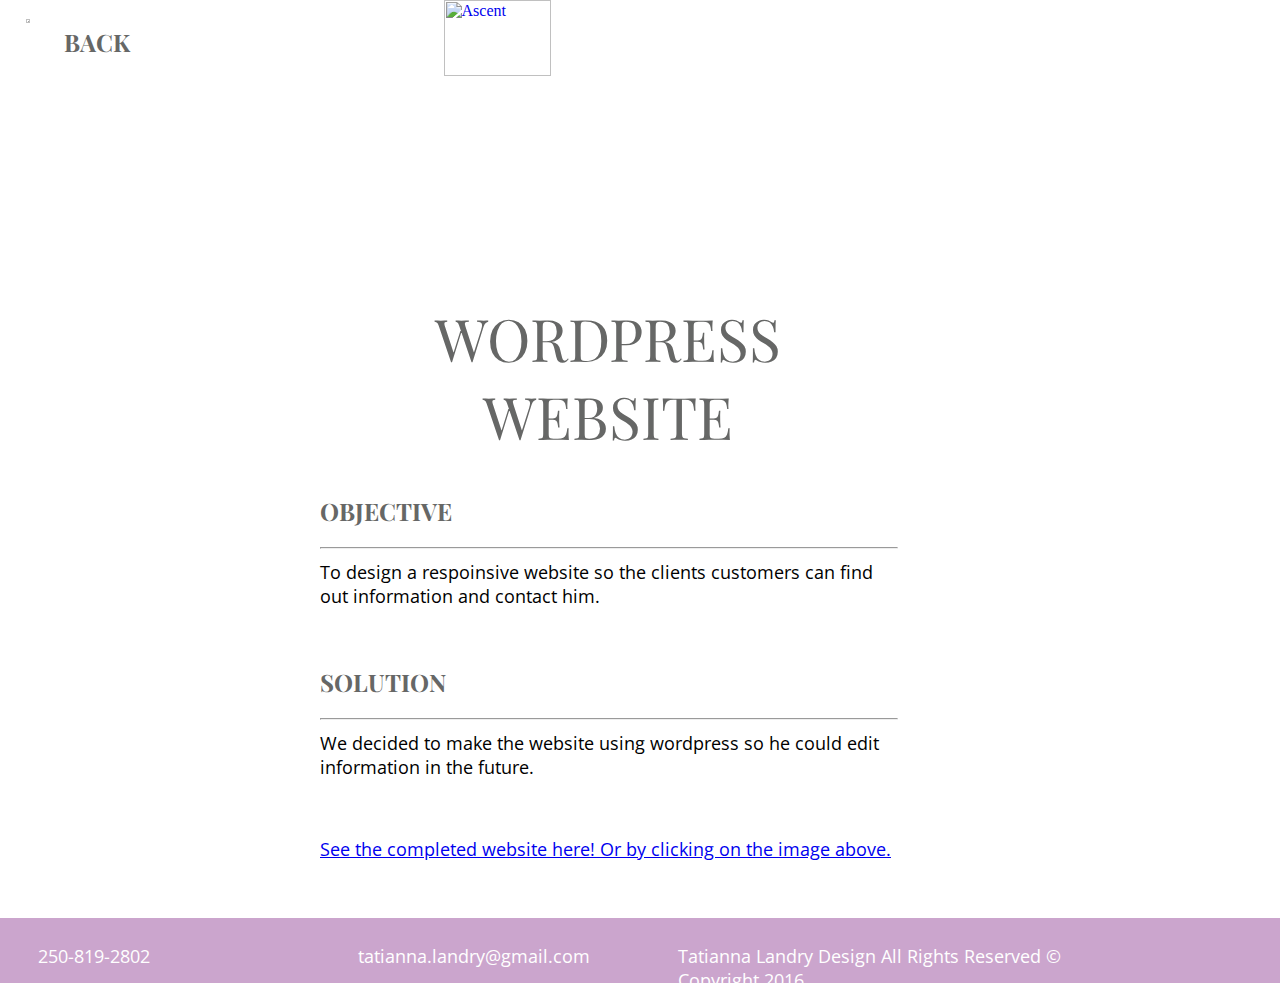
==== ascent.html @ 3fef9aa0 "Add files via upload" ====
<html>
<head>
  <meta http-equiv="Content-Type" content="text/html; charset=windows-1252">
    <link rel="stylesheet" type="text/css" href="tatianna.css">
    <link rel="shortcut icon" href="/images/tlfavicon.png" type="image/x-icon" />
    <meta name="viewport" content="width=device-width, initial-scale=1, maximum-scale=1, user-scalable=0">
    <meta name="google-site-verification" content="7CSQ0mBhFmj1Ym1xUAqKNr3imSzmRgyHequE6-_csf4" />
    <title>Tatianna Landry Design</title>
    <style>
.block-portfolio {
  width: 100%;
  float: none;
}
    .text2 h1 {
      margin-left: 0;
text-align: center;
float: none;
    }

    .text2 h2 {
      text-align: left;
    }
    .icon img {
      width: 2%;
      float: left;
      margin-top: 1.5%;
      margin-right: 1%;
      margin-left: 2%;
      margin-bottom: 3%;
    }

    .icon a {
      text-decoration: none;
    }

    .icon h2 {
      float: left;
      margin-top: 2%;
      margin-right: .5%;
    }

    .ascent-image img{
      width: 29%;
      margin-left: 24%;
      margin-right: 0%;
      margin-bottom: 3%;
    }

    p {
      margin-bottom: 10%;
      text-align: left;
    }
footer p {
  margin-bottom:0;
  height: 0;
}
    #copyright {
      margin-bottom: 3%;
    }

    @media only screen and (max-width: 480px) {

      .ascent-image img {
        width: 97%;
        margin-top: 10%;
        margin-bottom: 10%;
        margin-left: 2%;
        margin-top: 0;
        float: none;
      }

      footer {
        background-color: #CBA5CD;
        color: #FFFFFF;
        float: left;
        width: 100%;
      }

      footer p, #copyright {
        width: 92%;
      float: left;
      text-align: center;
      margin-left: 3%;
      margin-bottom: 8%;
      }

      #copyright {
        padding-bottom: 10%;
      }

      .icon h2{
        margin-top: 5%;
        margin-right: 4.5%;
        width: 20%;
        margin-left: 2%;
      }

      .icon img {
        width: 12%;
        float: left;
        margin-top: 1.5%;
        margin-right: 2%;
        margin-left: 5%;
      }
    }

    @media only screen and (max-width: 320px) {
            .icon h2{
              margin-top: 5%;
              margin-right: 4.5%;
              width: 20%;
              margin-left: 2%;
            }

            .icon img {
              width: 12%;
              float: left;
              margin-top: 1.5%;
              margin-right: 2%;
              margin-left: 5%;
            }

            .dribbble2, .dribbble2:hover, .linkedin2, .linkedin2:hover,
            .instagram2, .instagram2:hover {
              height: 7%;
            }
          }

          @media only screen and (max-width: 768px) {
            .ascent-image img {
              width: 73%;
              margin-left: 14%;
              margin-right: 0%;
              margin-bottom: 3%;
              float: none;
              margin-top: 0;
            }

            .block-portfolio {
              height: 166%;
            }

            .icon h2 {
              margin-top: 5%;
              margin-right: 2%;
            }

            .icon img {
              width: 8%;
              float: left;
              margin-top: 1.5%;
              margin-right: 2%;
            }

            footer p {
              margin-top: 5%;
              margin-bottom: 5%;
            }

            .cell {
              margin-top: 0;
            }

            .text2 {
              margin-bottom: 5%;
            }
          }
    </style>
</head>
<body>
  <div class="icon">
    <a href="index.html#portfolio"><img src="/images/markleft.png"></a>
    <a href="index.html#portfolio"><h2>BACK</h2></a>
  </div>
  <div class="block-portfolio">
    <div class="content">
      <div class="ascent-image">
        <a href="http://ascentsystems.ca/"><img class="ascent"
           src="/images/ascent.png" alt="Ascent"> </a>

        <div class="text2">
          <h1> WORDPRESS WEBSITE <h1>
          <h2>OBJECTIVE</h2>
          <hr>
          <p>To design a respoinsive website so the clients customers can find out information and contact him.</p>
          <h2>SOLUTION</h2>
          <hr>
          <p>We decided to make the website using wordpress so he could edit information in the future.</p>
          <a href="http://ascentsystems.ca/"><p> See the completed website here! Or by clicking on the image above.</p></a>
        </div>
      </div>
</div>
</div>
  </body>
  <footer>
    <div class="footer-content">
      <div class="cell">
        <p>250-819-2802</p>
      </div>
      <div class="email">
        <p>tatianna.landry@gmail.com</p>
      </div>
      <p id="copyright"> Tatianna Landry Design All Rights Reserved &copy; Copyright 2016 </p>
      <a href="https://www.linkedin.com/in/tatianna-landry" style="text-decoration: none;"><div class="linkedin2"></div>
      </a>
      <a href="https://dribbble.com/tatiannalandry" style="text-decoration: none;"><div class="dribbble2"></div>
      </a>
      <a href="https://www.instagram.com/tatiannalandrydesign/?hl=en"><div class="instagram2"></div>
      </a>
    </div>
    </footer>
</html>
---- tatianna.css ----
@import url(https://fonts.googleapis.com/css?family=Open+Sans:300,700);
@import 'https://fonts.googleapis.com/css?family=Playfair+Display';

/* TATIANNA LANDRY CSS FILE */

/* BODY CONTENT */
  body {
    margin: 0;
    background-attachment: fixed;
    display: block;
  }

  .front-imagecropped {
    display: none;
  }

.seperater {
border: 1px dashed #CBA5CD;
margin-top: 15%;
margin-bottom: 7%;
}

  h1 {
    color: #666766;
    font-size: 44pt;
    font-weight: 300;
    font-family: 'Playfair Display', serif;
    float: left;
    margin-left: 44.5%
  }

  h2, h3 {
      color: #666766;
      font-family: 'Playfair Display', serif;
  }

  p {
    text-align: center;
    font-size: large;
    margin-top: 2%;
    font-family: 'Open Sans', sans-serif;
  }

  .content {
    width: 100%;
  }

    /* TOP NAVIGATION BAR */

    .navigation {
        padding-top: 1.5%;
        padding-bottom: 1.5%;
        padding-left: 0;
        padding-right: 0;
        width: 100%;
        background-color: #CBA5CD;
        height: 4.5%;
    }

    .navigation img {
      float: left;
      margin-right: 7%;
      padding-left: 5%;
      width: 3%;
    }

    .textnavigation {
      padding-top: 0.5%;
    }

    .textnavigation a {
      text-decoration: none;
      color: #FFFFFF;
      font-family: 'Playfair Display', serif;
      transition: .5s;
      font-size: 150%;
    }

    .textnavigation a:hover {
        color: #666766;
    }

    .textnavigation li {
      list-style-type: none;
      text-align: centre;

    }

    .textnavigation ul {
      margin: 0;
      width: 15%;
      padding: 0;
      float: left;
    }

      /* SOCIAL MEDIA ICONS */
      .dribbble {
        background: url("/images/dribbblelogo.png");
        background-repeat: no-repeat;
        width: 3%;
        height: 106%;
        transition: .5s;
        float: right;
        margin-right: 10%
      }

      .dribbble:hover {
        background: url("/images/dribbblelogogrey.png");
        background-repeat: no-repeat;
        width: 3%;
        height: 106%;
        transition: .5s;
        float: right;
        margin-right: 10%
      }

      .linkedin {
        background: url("/images/linkedinlogo.png");
        background-repeat: no-repeat;
        background-repeat: no-repeat;
        width: 3%;
        height: 106%;
        transition: .5s;
        float: right;
      }

      .linkedin:hover {
        background: url("/images/linkedinlogogrey.png");
        background-repeat: no-repeat;
        width: 3%;
        height: 106%;
        transition: .5s;
        float: right;
      }

      .instagram {
        background: url("/images/instagramlogo.png");
        background-repeat: no-repeat;
        width: 3%;
        height: 106%;
        transition: .5s;
        float: right;
      }

      .instagram:hover {
        background: url("/images/instagramlogogrey.png");
        background-repeat: no-repeat;
        width: 3%;
        height: 106%;
        transition: .5s;
        float: right;
      }

    /* MAIN IMAGE */


    .imagemain {
      background: url(/images/paris.png);
      width: 100%;
      height: 100%;
      background-repeat: no-repeat;
      background-size: cover;

    }

    .imagemain h1{
      color: #666766;
      font-weight: lighter;
      font-size: 33.8pt;
      font-family: 'Playfair Display', serif;
      transition: .5s;
      margin-top: 31.5%;
      margin-left: 55%;
    }

    .imagemain h2 {
      color: #666766;
      font-weight: lighter;
      font-size: 27.5pt;
      font-family: 'Playfair Display', serif;
      transition: .5s;
      margin-top: -2%;
      float: left;
      margin-left: 55%;
    }

  /* ABOUT SECTION */

  .blockabout {
    display: block;
    float: left;
    padding-top: 3%;
    padding-bottom: 3%;
    height: 86%;
    width: 100%;
  }

  .blockabout .icon img{
    float: left;
    width: 4%;
    margin-top: 2%;
    margin-left: 2%;
  }

    /* PARAGRAPH INFO */
    .pintro {
      width: 25%;
      float: right;
      position: absolute;
      left: 58%;
      top: 131%;
      margin-top: 3%;
    }

    .pintro p {
      text-align: left;
      font-size: 14pt;
    }

    .pintro a {
      text-decoration: none;
    }

.pintro a h3{
  color: black;
  transition: .5s;
}
    .pintro a h3:hover {
      color: #CBA5CD;
    }

    #smallermark {
      width: 9%;
      float: right;
      margin-right: 35%;
      margin-top: -13%;
    }

  .imagebottom img {
    width: 35%;
    float: left;
    position: absolute;
    top: 132%;
    left: 9.5%;
    margin-top: 3%;
  }

  /* PORTFOLIO SECTION */
  .text {
    display: none;
  }

  #secondmark {
    float: left;
    width: 4%;
    margin-top: 2%;
    margin-left: 2%;
  }

  .block-portfolio img {
    float: left;

  }

  .block-portfolio img {
    background-color: white;
  }

  .block-portfolio h1 {
        margin-left: 40%;
  }

  .sandypoint, .ascent-image img, .january, .headshot img, .jolene img {
    width: 23%;
    transition: 1s;
  }

  .portfolio-content {
    margin-left: 3%;
    margin-top: 5%;
    float: left;
  }

  .Sandypoint-image img:hover {
  background: url(/images/sandy.png);
  opacity: .4;
  }

  .ascent-image img:hover {
  background: url(/images/ascent.png);
  opacity: .4;
  }

  .optivent-image img:hover {
  background: url(/images/optivent.png);
  opacity: .4;
  }

  .calendar-image img:hover {
  background: url(/images/calendar.png);
  opacity: .4;
  }

  .headshot img:hover {
  background: url(/images/meaghan.png);
  opacity: .4;
  }

  .jolene img:hover {
  background: url(/images/jolene.png);
  opacity: .4;
  }

  .halloween:hover {
  background: url(/images/halloween.png);
  opacity: .4;
  }

  .block-portfolio {
    float: left;
  }

  .optivent-image img, .calendar-image .calendar {
    width: 51.8%;
    transition: 1s;
  }

  .halloween {
    width: 21.2%;
    margin-bottom: 8%;
    transition: 1s;
  }

  .europeposter img {
    width: 21.8%;
  }

  .trusuimage {
    width: 54.8%;
    transition: 1s;
  }

  .europeposter img:hover {
  background: url(/images/europe.png);
  opacity: .4;
  }
  .trusu img:hover {
  background: url(/images/trusu.png);
  opacity: .4;
  }

  .text-information {
    visibility: hidden;
    position: absolute;
    float: left;
    width: 16.3%;
    background-color: white;
    padding-left: 3%;
    padding-right: 3%;
    height: 57%;
    padding-top: 3.7%;
    transition: .5s;
    z-index: 5;
  }

  .text-information:hover {
    visibility: visible;
  }

  .text-information a{
    text-decoration: none;
  }

  .text-information h2, .text-information h3 {
    text-align: center;
  }

  .link img {
    width: 2%;
    margin-left: 0;
    margin-right: 0;
    padding-left: 1%;
  }

  .logo {
    position: absolute;
    left: 10%;
    top: 150%;
    width: 4%;
    float: left;
  }

  hr {
    width: 100%;
  }

  /* FOOTER SECTION */

  footer {
    background-color: #CBA5CD;
    color: #FFFFFF;
    float: left;
    width: 100%;
  }

  footer p {
    width: 22%;
  float: left;
  text-align: left;
  margin-left: 3%;
  height: 4%;
  }

  #copyright {
    width: 31%;
  }

  .text2{
    width: 45%;
      margin-left: 25%;
  }

    /* SOCIAL MEDIA ICONS */

    .dribbble2 {
      background: url("/images/dribbblelogo.png");
      background-repeat: no-repeat;
      width: 3%;
      height: 5%;
      transition: .5s;
      float: right;
      margin-top: 1.5%;
    }

    .dribbble2:hover {
      background: url("/images/dribbblelogogrey.png");
      background-repeat: no-repeat;
      width: 3%;
      height: 5%;
      transition: .5s;
      float: right;
      margin-top: 1.5%;
    }

    .linkedin2 {
      background: url("/images/linkedinlogo.png");
      background-repeat: no-repeat;
      width: 3%;
      height: 5%;
      transition: .5s;
      float: right;
      margin-top: 1.5%;
      margin-right: 2%;
    }

    .linkedin2:hover {
      background: url("/images/linkedinlogogrey.png");
      background-repeat: no-repeat;
      width: 3%;
      height: 5%;
      transition: .5s;
      float: right;
      margin-top: 1.5%;
      margin-right: 2%;
    }

    .instagram2 {
      background: url("/images/instagramlogo.png");
      background-repeat: no-repeat;
      width: 3%;
      height: 5%;
      transition: .5s;
      float: right;
      margin-top: 1.5%;
    }

    .instagram2:hover {
      background: url("/images/instagramlogogrey.png");
      background-repeat: no-repeat;
      width: 3%;
      height: 5%;
      transition: .5s;
      float: right;
      margin-top: 1.5%;

    }

    .logoimage {
      display: none;
    }

    @media only screen and (max-width: 768px) {
      body {
        background-color: #CBA5CD;
      }

      h1 {
        font-size: 262%;
      }

      p, .text2 {
        text-align: left;
        width: 97%;
      }

      .optivent-image img, .calendar-image .calendar {
        margin-top: 10%;
      }

      .content {
        width: 92%;
        margin-left: 4%;
        margin-right: 2%;
        background-color: white;
      }

        /* TOP NAVIGATION BAR */

        .navigation {
            height: 9%;
        }

        .textnavigation a {
          font-size: 226%;
        }

        .textnavigation a:hover {
            color: #666766;
        }

        .textnavigation ul {
          width: 26%;
          margin-top: 4%;
        }

          /* SOCIAL MEDIA ICONS */
          .dribbble {
            width: 6%;
            margin-top: 5%;
            margin-right: 0;
          }

          .dribbble:hover {
            width: 5%;
            margin-top: 5%;
            margin-right: 0;
          }

          .linkedin {
            width: 10%;
            margin-top: 5%;
            margin-right: 2%;
          }

          .linkedin:hover {
            width: 10%;
            margin-top: 5%;
            margin-right: 2%;
          }

          .instagram {
            width: 13%;
            margin-top: 5%;
          }

          .instagram:hover {
            width: 13%;
            margin-top: 5%;
          }

        /* MAIN IMAGE */

        .front-image, .logo, #home, .navigation img {
          display: none;
        }

        .front-imagecropped {
          opacity 0.2;
          display: block;
          width: 92%;
          opacity: 0.09;
          position: absolute;
          top: 11%;
          height: 89%;
        }

        .logoimage {
          display: block;
          width: 35%;
          margin-left: 31%;
          padding-bottom: 10%;
          margin-top: 37%;
        }

        .imagemain h1{
          font-size: 300%;
          margin-bottom: 2%;
          margin-top: 2%;
          margin-left: 7%;
        }


        .imagemain h2 {
          font-size: 243%;
          transition: .5s;
          margin-left: 7%;
          margin-bottom: 4%;
        }

        .imagemain {
          background: none;
          height: 47%;
        }


      /* ABOUT SECTION */

      .blockabout {
        padding-top: 27%;
        height: 126%;
        background-color: white;
      }

      .blockabout h1 {
          font-size: 501%;
          margin-left: 27%;
      }

      .blockabout .icon img{
        margin-top: 7%;
        margin-left: 5%;
        width: 12%;
      }

        /* PARAGRAPH INFO */
        .pintro {
          width: 86%;
          left: 8%;
          top: 178%;
        }

        .pintro p {
          font-size: 154%;
        }

        .pintro a:hover {
          color: #CBA5CD;
        }

      .imagebottom img {
        width: 83%;
        top: 126%;
        left: 8.5%;
      }

      /* PORTFOLIO SECTION */

      #portfolio {
        text-align: left;
        margin-left: 10%;
        float: left;
        font-size: 501%;
      }

      #secondmark {
        width: 14%;
        float: right;
        margin-right: 8%;
        margin-top: 5%;
      }

      .text, .text-information {
        display: block;
        visibility: visible;
      }

      .text-information {
        margin: 0;
        padding-left: 0;
        left: 0;
        width: 100%;
      }

      .block-portfolio {
        background-color: white;
        padding-bottom: 0;
      }

      .block-portfolio h1 {
        margin-left: 1%;
        text-align: center;
        font-size: 400%;
      }

      h2, h3 {
        font-size: 200%;
      }

      .block-portfolio p, footer p {
        font-size: 170%;
      }

      .sandypoint, .ascent-image img, .january, .headshot img, .jolene img, .trusuimage, .halloween, .europeposter img {
        width: 97%;
        margin-top: 10%;
        margin-bottom: 10%;
      }

      .portfolio-content {
        width: 92%;
        margin-left: 5%;
        margin-top: 5%;
      }

      .optivent-image img, .calendar-image .calendar {
        width: 96.8%;
      }

      /* FOOTER SECTION */

      footer p, #copyright {
        width: 92%;
        text-align: center;
        margin-bottom: 3%;
      }

      #copyright {
        padding-bottom: 10%;
      }

        /* SOCIAL MEDIA ICONS */

        .dribbble2 {
          width: 15%;
          height: 6%;
          float: left;

        }

        .dribbble2:hover {
          width: 15%;
          height: 6%;
          float: left;


        }

        .linkedin2 {
          width: 15%;
          transition: .5s;
          float: left;
          margin-left: 28%;
          margin-bottom: 5%;
          margin-right: 0;
        }

        .linkedin2:hover {
          width: 15%;
          transition: .5s;
          float: left;
          margin-left: 28%;
          margin-bottom: 5%;
          margin-right: 0;
        }

        .instagram2 {
          width: 15%;
          height: 6%;
          float: left;
        }

        .instagram2:hover {
          width: 15%;
          height: 6%;
          float: left;
        }

        hr {
          width:97%;
          margin-left: 0;
        }

        .cell {
          margin-top: 5%;
        }

        .text2 {
          width: 96%;
          margin-left: 4%;
          margin-bottom: 5%;
        }
    }



    @media only screen and (max-width: 480px) {
      body {
        background-color: #CBA5CD;
      }

      h1 {
        font-size: 262%;
      }

      p, .text2 {
        text-align: left;
        width: 97%;
      }

      .content {
        width: 92%;
        margin-left: 4%;
        margin-right: 2%;
        background-color: white;
      }

        /* TOP NAVIGATION BAR */

        .navigation {
            height: 9%;
        }

        .textnavigation a {
          font-size: 127%;
        }

        .textnavigation a:hover {
            color: #666766;
        }

        .textnavigation ul {
          width: 26%;
          margin-top: 4%;
        }

          /* SOCIAL MEDIA ICONS */
          .dribbble {
            width: 11%;
            margin-top: 2%;
            margin-right: 0;
          }

          .dribbble:hover {
            width: 11%;
            margin-top: 2%;
            margin-right: 0;
          }

          .linkedin {
            width: 10%;
            margin-top: 2%;
            margin-right: 2%;
          }

          .linkedin:hover {
            width: 10%;
            margin-top: 2%;
            margin-right: 2%;
          }

          .instagram {
            width: 13%;
            margin-top: 2%;
          }

          .instagram:hover {
            width: 13%;
            margin-top: 2%;
          }

        /* MAIN IMAGE */

        .front-image, .logo, #home, .navigation img {
          display: none;
        }

        .front-imagecropped {
          opacity 0.2;
          display: block;
          width: 92%;
          opacity: 0.09;
          position: absolute;
          top: 11%;
          height: 89%;
        }

        .logoimage {
          display: block;
          width: 35%;
          margin-left: 31%;
          padding-bottom: 10%;
          margin-top: 37%;
        }

        .imagemain h1{
          font-size: 163%;
          margin-bottom: 2%;
          margin-top: 2%;
          margin-left: 7%;
        }


        .imagemain h2 {
          font-size: 133%;
          transition: .5s;
          margin-left: 7%;
        }

        .imagemain {
          background: none;
          height: 47%;
        }


      /* ABOUT SECTION */

      .blockabout {
        padding-top: 45%;
        height: 155%;
        background-color: white;
      }

      .blockabout h1 {
          font-size: 262%;
          margin-left: 27%;
      }

      .blockabout .icon img{
        margin-top: 7%;
        margin-left: 5%;
        width: 12%;
      }

        /* PARAGRAPH INFO */
        .pintro {
          width: 81%;
          left: 9%;
          top: 161%;
        }

        .pintro p {
          font-size: 120%;
        }

        .pintro a:hover {
          color: #CBA5CD;
        }

      .imagebottom img {
        width: 83%;
        top: 126%;
        left: 8.5%;
      }

      /* PORTFOLIO SECTION */

      #portfolio {
        text-align: left;
        margin-left: 4%;
        float: left;
        font-size: 300%;
      }

      #secondmark {
        width: 14%;
        float: right;
        margin-right: 8%;
        margin-top: 7%;
      }

      .text, .text-information {
        display: block;
        visibility: visible;
      }

      .text-information {
        margin: 0;
        padding-left: 0;
        left: 0;
        width: 100%;
      }

      .block-portfolio {
        background-color: white;
        width:100%;
        padding-bottom: 0%;
      }

      .block-portfolio h1 {
        margin-left: 1%;
        text-align: center;
        font-size: 250%;
      }

      h2, h3 {
        font-size: 150%;
      }

      .block-portfolio p {
        font-size: 100%;
      }

      .sandypoint, .ascent-image img, .january, .headshot img, .jolene img, .trusuimage, .halloween, .europeposter img {
        width: 97%;
        margin-top: 10%;
        margin-bottom: 10%;
      }

      .portfolio-content {
        width: 92%;
        margin-left: 5%;
        margin-top: 5%;
      }

      .optivent-image img, .calendar-image .calendar {
        width: 96.8%;
      }

      /* FOOTER SECTION */

      footer p, #copyright {
        width: 92%;
        text-align: center;
        margin-bottom: 3%;
      }

      #copyright {
        padding-bottom: 10%;
      }

        /* SOCIAL MEDIA ICONS */

        .dribbble2 {
          width: 15%;
          height: 6%;
          float: left;

        }

        .dribbble2:hover {
          width: 15%;
          height: 6%;
          float: left;


        }

        .linkedin2 {
          width: 15%;
          transition: .5s;
          float: left;
          margin-left: 28%;
          margin-bottom: 5%;
          margin-right: 0;
        }

        .linkedin2:hover {
          width: 15%;
          transition: .5s;
          float: left;
          margin-left: 28%;
          margin-bottom: 5%;
          margin-right: 0;
        }

        .instagram2 {
          width: 15%;
          height: 6%;
          float: left;
        }

        .instagram2:hover {
          width: 15%;
          height: 6%;
          float: left;
        }

        hr {
          width:97%;
          margin-left: 0;
        }

        .cell {
          margin-top: 5%;
        }

        .text2 {
          width: 96%;
          margin-left: 4%;
          margin-bottom: 5%;
        }
	}
  @media only screen and (max-width: 360px){
    .imagemain h1{
      font-size: 140%;
    }

    .imagemain h2 {
      font-size: 114%;
    }


    .blockabout {
      padding-top: 53%;
      height: 175%;
    }

    #portfolio {
      font-size: 250%;
    }
  }


  @media only screen and (max-width: 412px) {
    .imagemain {
      padding-bottom: 47%;
    }

    .blockabout {
      padding-top: 8%;
      height: 155%;
      padding-bottom: -1px;
    }
    
    .pintro {
      top: 167%;
    }

    #smallermark {
      margin-right: 3%;
      margin-top: -18%;
    }

    #portfolio {
      margin-left: 7%;
    }

    #secondmark {
      margin-right: 6%;
    }

    footer p {
      font-size: 15pt;
    }
    
    .block-portfolio p {
    font-size: 15pt;
    }
  }

@media only screen and (max-width: 375px) {
.imagemain h1 {
font-size: 150%;
}

.imagemain h2 {
font-size: 122%;
}

.linkedin, .linkedin:hover {
width:12%;
}

.blockabout {
height: 162%;
}

#portfolio {
  font-size: 255%;
}
}

@media only screen and (max-width: 320px) {
    /* TOP NAVIGATION BAR */

    .textnavigation a {
      font-size: 99%;
    }

    .text2 {
      width: 96%;
      margin-left: 4%;
      margin-bottom: 5%;
    }

    .textnavigation ul {
      width: 22%;
    }


      /* SOCIAL MEDIA ICONS */
      .dribbble, .dribbble:hover {
        width: 14%;
        margin-left: -2%;
        margin-right: 0;
      }

      .linkedin, .linkedin:hover {
        width: 13%;
        margin-left: -2%;
        margin-right: 4%;
      }

      .instagram, .instagram:hover {
        width: 13%;
        margin-right: 6%;
      }

    /* MAIN IMAGE */

    .imagemain h1{
      font-size: 125%;
    }

    .imagemain h2 {
      font-size: 102%;
    }

  /* ABOUT SECTION */

  .blockabout {
    padding-top: 53%;
    height: 160%;
  }

  .blockabout h1 {
      font-size: 262%;
      margin-left: 25%;
  }

  .blockabout .icon img{
    margin-top: 11%;
    margin-left: 5%;
    width: 12%;
  }

    /* PARAGRAPH INFO */
    .pintro {
      left: 9%;
    }

    .pintro p {
      font-size: 100%;
    }

  /* PORTFOLIO SECTION */

  #portfolio {
    margin-left: 3%;
    font-size: 250%;
  }

  #secondmark {
    margin-right: 2%;
    margin-top: 9%;
  }


  /* FOOTER SECTION */

    .dribbble2, .dribbble2:hover, .linkedin2, .linkedin2:hover,
    .instagram2, .instagram2:hover {
      height: 7%;
    }
}

/*@media only screen and (max-width: 767px) {
.imagemain {
height: 68%;
}

.front-imagecropped {
height: 100%;
top: 16%;
}

.navigation {
height: 13%;
}

.blockabout {
padding-top: 6%;
}

.blockabout h1 {
    font-size: 275%;
    margin-left: 38%;
}

.blockabout .icon img {
    margin-top: 4%;
    margin-left: 3%;
    width: 7%;
}

.imagebottom img {
top: 139%;
}

.pintro {
top: 202%;
font-size: 9pt;
}

.pintro {
font-size: 9pt;
}

#smallermark {
    width: 5%;
    margin-right: 50%;
    margin-top: -9%;
}

#portfolio {
    font-size: 275%;
margin-left: 31%;
}

#secondmark {
    width: 7%;
    margin-right: 24%;
    margin-top: 4%;
}

.portfolio-content {
margin-top: 0;

}

.block-portfolio h1 {
font-size: normal;
}

}*/
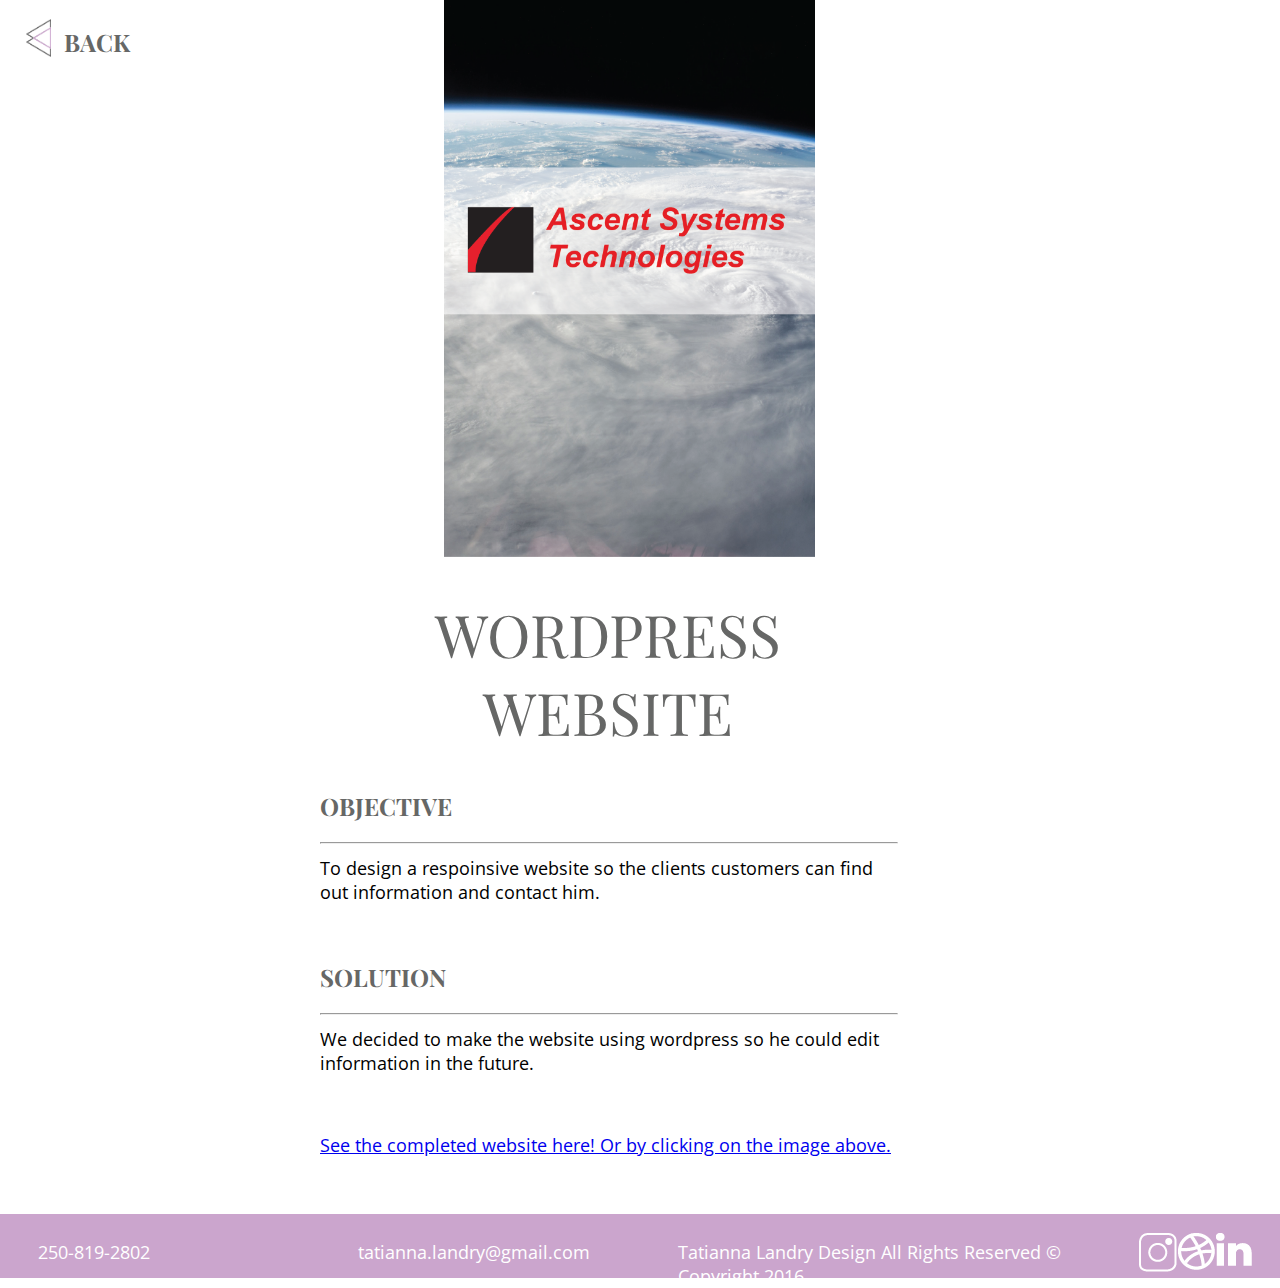
==== commit 7bdfd140: "Update ascent.html" ====
--- a/ascent.html
+++ b/ascent.html
@@ -2,7 +2,7 @@
 <head>
   <meta http-equiv="Content-Type" content="text/html; charset=windows-1252">
     <link rel="stylesheet" type="text/css" href="tatianna.css">
-    <link rel="shortcut icon" href="/images/tlfavicon.png" type="image/x-icon" />
+    <link rel="shortcut icon" href="tlfavicon.png" type="image/x-icon" />
     <meta name="viewport" content="width=device-width, initial-scale=1, maximum-scale=1, user-scalable=0">
     <meta name="google-site-verification" content="7CSQ0mBhFmj1Ym1xUAqKNr3imSzmRgyHequE6-_csf4" />
     <title>Tatianna Landry Design</title>
@@ -169,14 +169,14 @@
 </head>
 <body>
   <div class="icon">
-    <a href="index.html#portfolio"><img src="/images/markleft.png"></a>
+    <a href="index.html#portfolio"><img src="markleft.png"></a>
     <a href="index.html#portfolio"><h2>BACK</h2></a>
   </div>
   <div class="block-portfolio">
     <div class="content">
       <div class="ascent-image">
         <a href="http://ascentsystems.ca/"><img class="ascent"
-           src="/images/ascent.png" alt="Ascent"> </a>
+           src="ascent.png" alt="Ascent"> </a>
 
         <div class="text2">
           <h1> WORDPRESS WEBSITE <h1>
--- a/tatianna.css
+++ b/tatianna.css
@@ -95,7 +95,7 @@
 
       /* SOCIAL MEDIA ICONS */
       .dribbble {
-        background: url("/images/dribbblelogo.png");
+        background: url("dribbblelogo.png");
         background-repeat: no-repeat;
         width: 3%;
         height: 106%;
@@ -105,7 +105,7 @@
       }
 
       .dribbble:hover {
-        background: url("/images/dribbblelogogrey.png");
+        background: url("dribbblelogogrey.png");
         background-repeat: no-repeat;
         width: 3%;
         height: 106%;
@@ -115,7 +115,7 @@
       }
 
       .linkedin {
-        background: url("/images/linkedinlogo.png");
+        background: url("linkedinlogo.png");
         background-repeat: no-repeat;
         background-repeat: no-repeat;
         width: 3%;
@@ -125,7 +125,7 @@
       }
 
       .linkedin:hover {
-        background: url("/images/linkedinlogogrey.png");
+        background: url("linkedinlogogrey.png");
         background-repeat: no-repeat;
         width: 3%;
         height: 106%;
@@ -134,7 +134,7 @@
       }
 
       .instagram {
-        background: url("/images/instagramlogo.png");
+        background: url("instagramlogo.png");
         background-repeat: no-repeat;
         width: 3%;
         height: 106%;
@@ -143,7 +143,7 @@
       }
 
       .instagram:hover {
-        background: url("/images/instagramlogogrey.png");
+        background: url("instagramlogogrey.png");
         background-repeat: no-repeat;
         width: 3%;
         height: 106%;
@@ -155,7 +155,7 @@
 
 
     .imagemain {
-      background: url(/images/paris.png);
+      background: url(paris.png);
       width: 100%;
       height: 100%;
       background-repeat: no-repeat;
@@ -423,7 +423,7 @@
     /* SOCIAL MEDIA ICONS */
 
     .dribbble2 {
-      background: url("/images/dribbblelogo.png");
+      background: url("dribbblelogo.png");
       background-repeat: no-repeat;
       width: 3%;
       height: 5%;
@@ -433,7 +433,7 @@
     }
 
     .dribbble2:hover {
-      background: url("/images/dribbblelogogrey.png");
+      background: url("dribbblelogogrey.png");
       background-repeat: no-repeat;
       width: 3%;
       height: 5%;
@@ -443,7 +443,7 @@
     }
 
     .linkedin2 {
-      background: url("/images/linkedinlogo.png");
+      background: url("linkedinlogo.png");
       background-repeat: no-repeat;
       width: 3%;
       height: 5%;
@@ -454,7 +454,7 @@
     }
 
     .linkedin2:hover {
-      background: url("/images/linkedinlogogrey.png");
+      background: url("linkedinlogogrey.png");
       background-repeat: no-repeat;
       width: 3%;
       height: 5%;
@@ -465,7 +465,7 @@
     }
 
     .instagram2 {
-      background: url("/images/instagramlogo.png");
+      background: url("instagramlogo.png");
       background-repeat: no-repeat;
       width: 3%;
       height: 5%;
@@ -475,7 +475,7 @@
     }
 
     .instagram2:hover {
-      background: url("/images/instagramlogogrey.png");
+      background: url("instagramlogogrey.png");
       background-repeat: no-repeat;
       width: 3%;
       height: 5%;
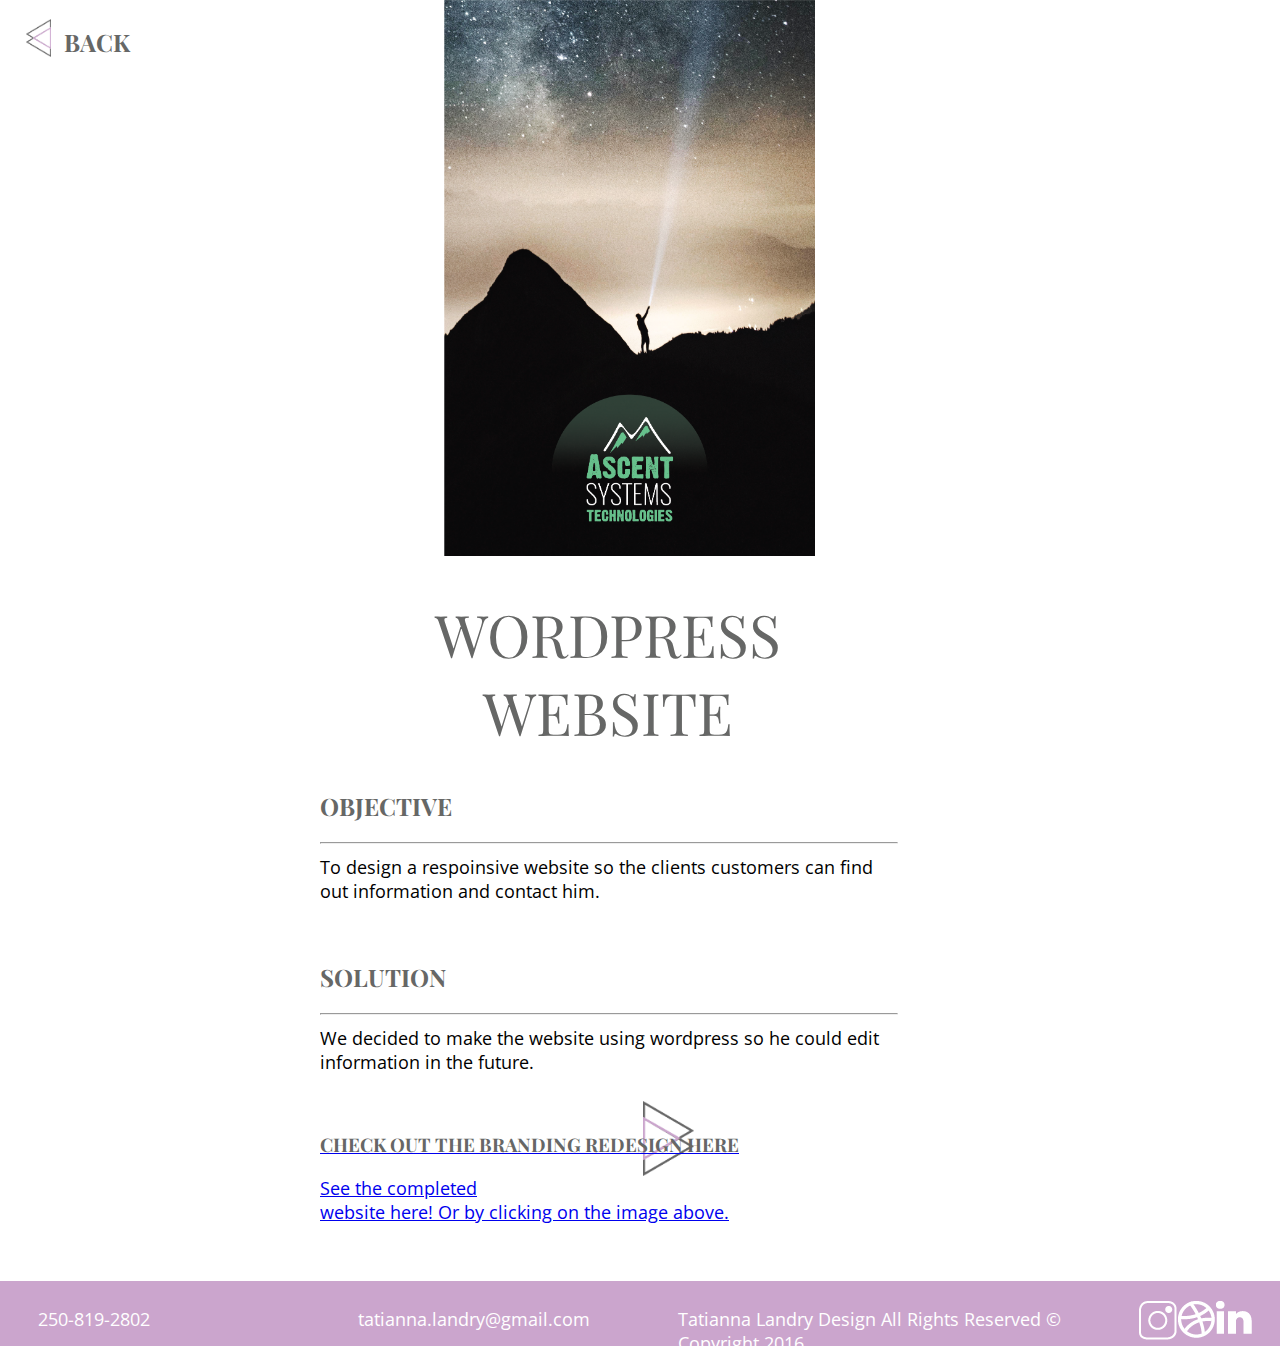
==== commit 575d14d2: "Update ascent.html" ====
--- a/ascent.html
+++ b/ascent.html
@@ -186,6 +186,7 @@
           <h2>SOLUTION</h2>
           <hr>
           <p>We decided to make the website using wordpress so he could edit information in the future.</p>
+            <a href="Ascent-Branding-copy.pdf"><h3>CHECK OUT THE BRANDING REDESIGN HERE</h3><img id="smallermark" src="mark.png"></a>
           <a href="http://ascentsystems.ca/"><p> See the completed website here! Or by clicking on the image above.</p></a>
         </div>
       </div>
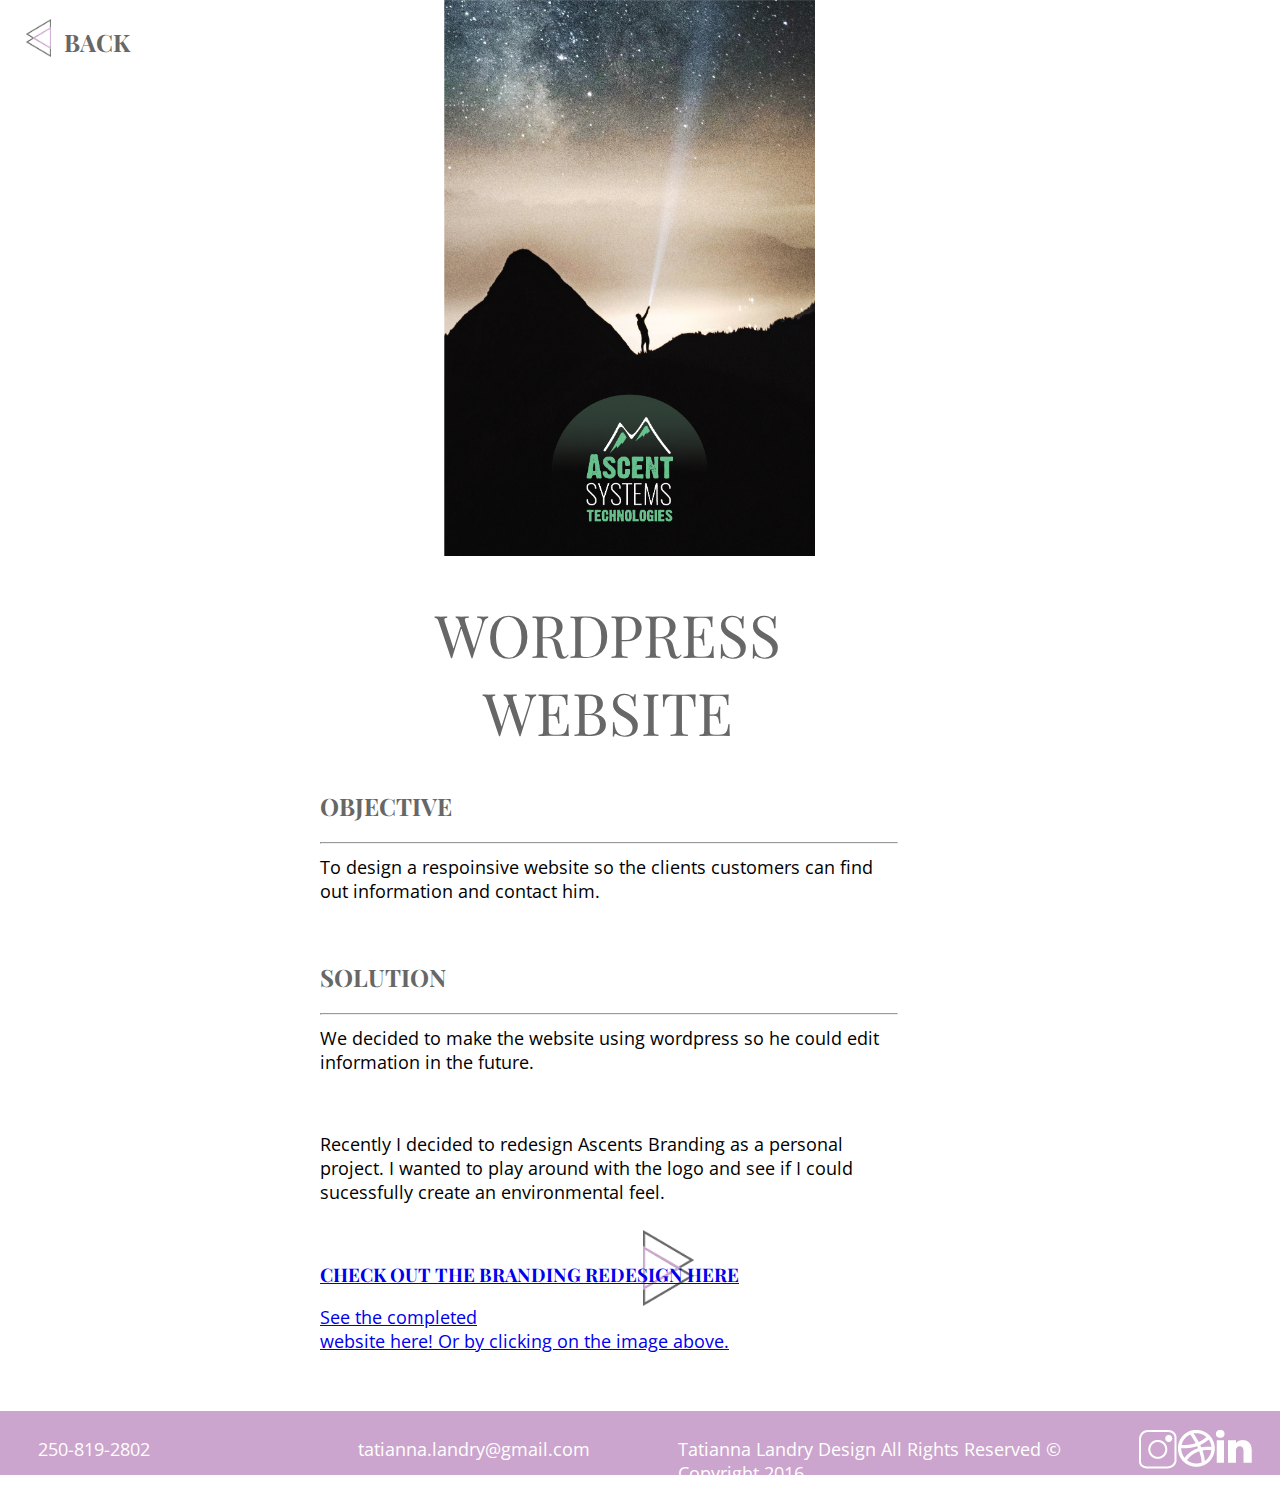
==== commit eef97cd1: "Update ascent.html" ====
--- a/ascent.html
+++ b/ascent.html
@@ -186,7 +186,9 @@
           <h2>SOLUTION</h2>
           <hr>
           <p>We decided to make the website using wordpress so he could edit information in the future.</p>
-            <a href="Ascent-Branding-copy.pdf"><h3>CHECK OUT THE BRANDING REDESIGN HERE</h3><img id="smallermark" src="mark.png"></a>
+            
+            <p> Recently I decided to redesign Ascents Branding as a personal project. I wanted to play around with the logo and see if I could sucessfully create an environmental feel. 
+            <a href="ascentbranding.png"><h3>CHECK OUT THE BRANDING REDESIGN HERE</h3><img id="smallermark" src="mark.png"></a>
           <a href="http://ascentsystems.ca/"><p> See the completed website here! Or by clicking on the image above.</p></a>
         </div>
       </div>
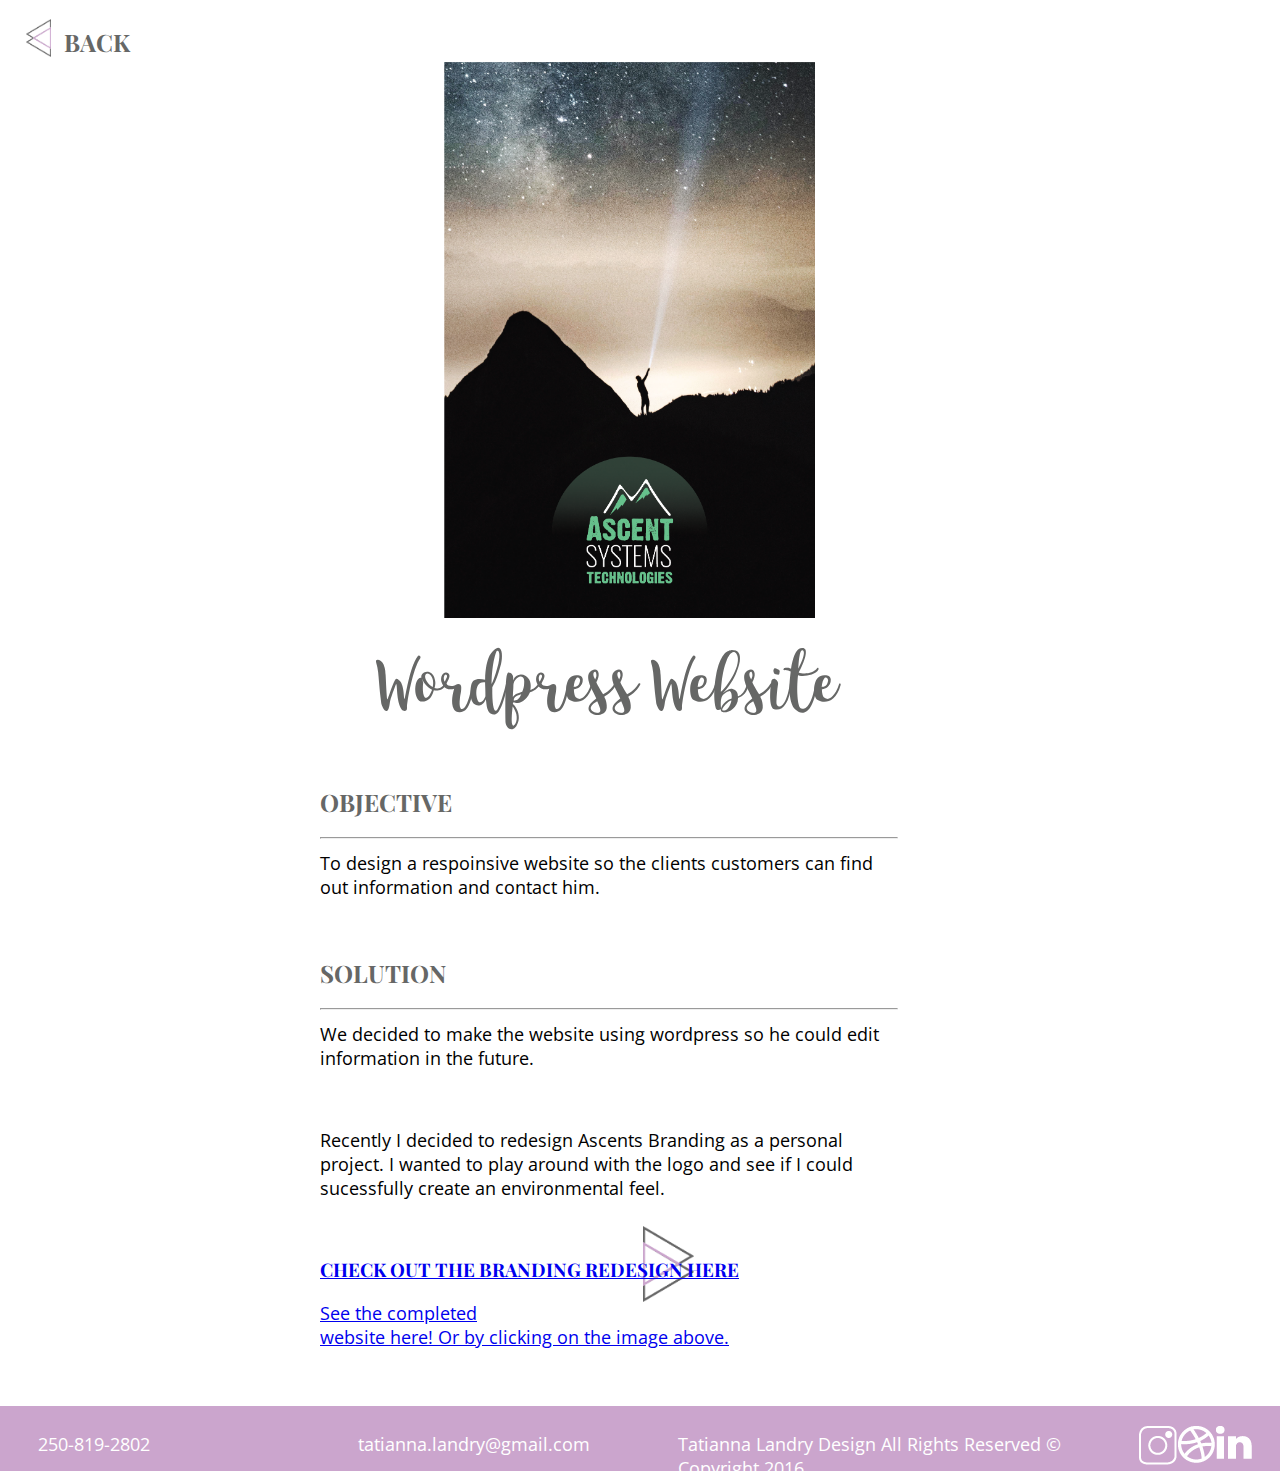
==== commit 943e0a72: "Add files via upload" ====
--- a/ascent.html
+++ b/ascent.html
@@ -10,6 +10,8 @@
 .block-portfolio {
   width: 100%;
   float: none;
+  top: 0;
+  position: relative;
 }
     .text2 h1 {
       margin-left: 0;
@@ -27,6 +29,10 @@
       margin-right: 1%;
       margin-left: 2%;
       margin-bottom: 3%;
+    }
+
+    .icon {
+      height: 3%;
     }
 
     .icon a {
@@ -138,6 +144,7 @@
 
             .block-portfolio {
               height: 166%;
+
             }
 
             .icon h2 {
@@ -179,15 +186,15 @@
            src="ascent.png" alt="Ascent"> </a>
 
         <div class="text2">
-          <h1> WORDPRESS WEBSITE <h1>
+          <h1> Wordpress Website <h1>
           <h2>OBJECTIVE</h2>
           <hr>
           <p>To design a respoinsive website so the clients customers can find out information and contact him.</p>
           <h2>SOLUTION</h2>
           <hr>
           <p>We decided to make the website using wordpress so he could edit information in the future.</p>
-            
-            <p> Recently I decided to redesign Ascents Branding as a personal project. I wanted to play around with the logo and see if I could sucessfully create an environmental feel. 
+
+            <p> Recently I decided to redesign Ascents Branding as a personal project. I wanted to play around with the logo and see if I could sucessfully create an environmental feel.
             <a href="ascentbranding.png"><h3>CHECK OUT THE BRANDING REDESIGN HERE</h3><img id="smallermark" src="mark.png"></a>
           <a href="http://ascentsystems.ca/"><p> See the completed website here! Or by clicking on the image above.</p></a>
         </div>
--- a/tatianna.css
+++ b/tatianna.css
@@ -1,5 +1,11 @@
 @import url(https://fonts.googleapis.com/css?family=Open+Sans:300,700);
 @import 'https://fonts.googleapis.com/css?family=Playfair+Display';
+
+
+@font-face {
+    font-family:"KingBasilLite";
+    src: url("King-Basil-Lite.otf") /* TTF file for CSS3 browsers */
+}
 
 /* TATIANNA LANDRY CSS FILE */
 
@@ -14,17 +20,65 @@
     display: none;
   }
 
+  #aboutheader {
+    margin-left: 57.5%;
+    margin-top: 18%;
+  }
+
+.fullscreen-bg {
+    position: fixed;
+    top: -66px;
+    right: 0;
+    bottom: 0;
+    left: 0;
+    overflow: hidden;
+    z-index: -100;
+}
+
+.fullscreen-bg__video {
+    position: absolute;
+    top: 0;
+    left: 0;
+    width: 100%;
+    height: 100%;
+}
+
 .seperater {
 border: 1px dashed #CBA5CD;
 margin-top: 15%;
 margin-bottom: 7%;
 }
 
+
+@media (min-aspect-ratio: 16/9) {
+  .fullscreen-bg__video {
+    width: 100%;
+    height: auto;
+  }
+}
+
+@media (max-aspect-ratio: 16/9) {
+  .fullscreen-bg__video {
+    width: auto;
+    height: 100%;
+  }
+}
+
+@media (max-width: 767px) {
+  .fullscreen-bg {
+    background: url('videoframe.jpg') center center / cover no-repeat;
+  }
+
+  .fullscreen-bg__video {
+    display: none;
+  }
+}
+
   h1 {
     color: #666766;
     font-size: 44pt;
     font-weight: 300;
-    font-family: 'Playfair Display', serif;
+    font-family: 'KingBasilLite', serif;
     float: left;
     margin-left: 44.5%
   }
@@ -46,6 +100,75 @@
   }
 
     /* TOP NAVIGATION BAR */
+    /* Dropdown Menu Styles */
+    ul {
+      margin: 0;
+    }
+
+    #menuicon {
+      height: 5%;
+      float: left;
+      position: absolute;
+      top: 2%;
+    }
+
+    ul ul {
+      position: absolute;
+      top: 6%;
+      background-color: #FFFFFF;
+      box-shadow: 0px 6px 12px 0px rgba(0,0,0,0.2);
+      border-radius: 0px 15px 15px 15px;
+      padding: 0;
+      list-style: none;
+      width: 250px;
+      text-align: center;
+      margin: 0;
+      display: none;
+    }
+
+    ul ul li {
+      padding: 0%;
+      margin: 0%;
+      width: 100%;
+      position: relative;
+      border-bottom: 1px solid #d1bfe3;
+    }
+
+    ul ul li a {
+      color: #666766;
+      padding-top: 8%;
+      padding-bottom: 8%;
+      text-decoration: none;
+      display: block;
+      font-family: 'Playfair Display', serif;
+      font-size: 16pt;
+      border-radius: 0px 15px 0px 0px;
+    }
+
+
+    ul ul li a:hover {
+      color: #FFFFFF;
+      transition: .5s;
+      border-radius: 0px 15px 0px 0px;
+    }
+
+
+    ul ul a:hover {
+      background-color: #d1bfe3;
+      width: 100%;
+      transition: .5s;
+    }
+
+    ul ul li.noBorder, ul li.noBorder a:hover {
+      border-style: none;
+      border-radius: 0px 0px 15px 15px;
+    }
+
+    .show {
+      display: block;
+    }
+
+    /*
 
     .navigation {
         padding-top: 1.5%;
@@ -53,7 +176,6 @@
         padding-left: 0;
         padding-right: 0;
         width: 100%;
-        background-color: #CBA5CD;
         height: 4.5%;
     }
 
@@ -91,67 +213,84 @@
       width: 15%;
       padding: 0;
       float: left;
-    }
-
-      /* SOCIAL MEDIA ICONS */
+    }*/
+
+    /* SOCIAL MEDIA ICONS */
       .dribbble {
-        background: url("dribbblelogo.png");
-        background-repeat: no-repeat;
-        width: 3%;
-        height: 106%;
-        transition: .5s;
-        float: right;
-        margin-right: 10%
-      }
-
-      .dribbble:hover {
         background: url("dribbblelogogrey.png");
         background-repeat: no-repeat;
         width: 3%;
-        height: 106%;
+        height: 5%;
         transition: .5s;
         float: right;
-        margin-right: 10%
+        top: 2%;
+        position: absolute;
+        right: 1%;
+      }
+
+      .dribbble:hover {
+        background: url("dribbblelogolightgrey.png");
+        background-repeat: no-repeat;
+        width: 3%;
+        height: 5%;
+        transition: .5s;
+        float: right;
+        top: 2%;
+        position: absolute;
+        right: 1%;
       }
 
       .linkedin {
-        background: url("linkedinlogo.png");
+        background: url("linkedinlogogrey.png");
         background-repeat: no-repeat;
         background-repeat: no-repeat;
         width: 3%;
-        height: 106%;
+        height: 5%;
         transition: .5s;
         float: right;
+        top: 2%;
+position: absolute;
+right: 4%;
       }
 
       .linkedin:hover {
-        background: url("linkedinlogogrey.png");
+        background: url("linkedinlogolightgrey.png");
         background-repeat: no-repeat;
         width: 3%;
-        height: 106%;
+        height: 5%;
         transition: .5s;
         float: right;
+        top: 2%;
+position: absolute;
+right: 4%;
+
       }
 
       .instagram {
-        background: url("instagramlogo.png");
-        background-repeat: no-repeat;
-        width: 3%;
-        height: 106%;
-        transition: .5s;
-        float: right;
-      }
-
-      .instagram:hover {
         background: url("instagramlogogrey.png");
         background-repeat: no-repeat;
         width: 3%;
-        height: 106%;
+        height: 5%;
         transition: .5s;
         float: right;
-      }
-
-    /* MAIN IMAGE */
+        top: 2%;
+position: absolute;
+right: 7.3%;
+      }
+
+      .instagram:hover {
+        background: url("instagramlogolightgrey.png");
+        background-repeat: no-repeat;
+        width: 3%;
+        height: 5%;
+        transition: .5s;
+        float: right;
+        top: 2%;
+position: absolute;
+right: 7.3%;
+      }
+
+    /* MAIN IMAGE
 
 
     .imagemain {
@@ -191,30 +330,35 @@
     float: left;
     padding-top: 3%;
     padding-bottom: 3%;
-    height: 86%;
+    height: 100%;
     width: 100%;
+	  background: white;
+	  position: absolute;
+	  top: 145%;
+    background-image: url("wallpaper.png");
+    background-size: cover;
   }
 
   .blockabout .icon img{
     float: left;
     width: 4%;
-    margin-top: 2%;
+    margin-top: 17%;
     margin-left: 2%;
   }
 
     /* PARAGRAPH INFO */
     .pintro {
       width: 25%;
-      float: right;
-      position: absolute;
-      left: 58%;
-      top: 131%;
-      margin-top: 3%;
+float: right;
+position: absolute;
+left: 58%;
+top: 42%;
+margin-top: 3%;
     }
 
     .pintro p {
       text-align: left;
-      font-size: 14pt;
+      font-size: 11pt;
     }
 
     .pintro a {
@@ -240,9 +384,10 @@
     width: 35%;
     float: left;
     position: absolute;
-    top: 132%;
+    top: 25%;
     left: 9.5%;
     margin-top: 3%;
+    display: none;
   }
 
   /* PORTFOLIO SECTION */
@@ -253,7 +398,7 @@
   #secondmark {
     float: left;
     width: 4%;
-    margin-top: 2%;
+    margin-top: 5%;
     margin-left: 2%;
   }
 
@@ -261,13 +406,18 @@
     float: left;
 
   }
-
+.block-portfolio {
+background: white;
+	  position: absolute;
+	  top: 254%;
+}
   .block-portfolio img {
     background-color: white;
   }
 
   .block-portfolio h1 {
         margin-left: 40%;
+            margin-top: 6%;
   }
 
   .sandypoint, .ascent-image img, .january, .headshot img, .jolene img {
@@ -511,7 +661,6 @@
         width: 92%;
         margin-left: 4%;
         margin-right: 2%;
-        background-color: white;
       }
 
         /* TOP NAVIGATION BAR */
@@ -811,7 +960,6 @@
         width: 92%;
         margin-left: 4%;
         margin-right: 2%;
-        background-color: white;
       }
 
         /* TOP NAVIGATION BAR */
@@ -916,8 +1064,9 @@
 
       .blockabout {
         padding-top: 45%;
-        height: 155%;
+        height: 205%;
         background-color: white;
+        background-image: url("aboutmobile.png");
       }
 
       .blockabout h1 {
@@ -935,7 +1084,7 @@
         .pintro {
           width: 81%;
           left: 9%;
-          top: 161%;
+          top: 65%;
         }
 
         .pintro p {
@@ -984,6 +1133,7 @@
         background-color: white;
         width:100%;
         padding-bottom: 0%;
+        top:387%;
       }
 
       .block-portfolio h1 {
@@ -1099,6 +1249,12 @@
       font-size: 114%;
     }
 
+    .navigation {
+      height: 9%;
+    width: 74%;
+    padding-top: 3%;
+    }
+
 
     .blockabout {
       padding-top: 53%;
@@ -1110,20 +1266,150 @@
     }
   }
 
+  @media only screen and (max-width: 414px) {
+
+#menuIcon {
+  display: block;
+  width: 10%;
+  height: 6%;
+  float: left;
+  top: 3%;
+}
+
+.navigation {
+      padding-left: 1%;
+}
+
+.blockabout {
+  top: 102%;
+}
+
+#aboutheader {
+  margin-left: 30%;
+margin-top: 8%;
+}
+
+.blockabout .icon img {
+  margin-top: 4%;
+}
+.show {
+  top: 8%;
+left: 5%;
+}
+
+.dribble {
+      height: 6%;
+}
+
+.linkedin {
+  height: 6%;
+margin-right: 10%;
+
+}
+
+.instagram {
+  height: 6%;
+margin-right: 17%;
+}
+
+.blockabout {
+  padding-top: 12%;
+}
+
+.pintro {
+  top: 41%;
+}
+
+h2, h3 {
+  font-size: 125%;
+}
+
+#smallermark {
+  margin-right: 18%;
+  margin-top: -16%;
+}
+
+.block-portfolio {
+  top: 328%;
+}
+
+#portfolio {
+  margin-left: 21%;
+}
+
+#secondmark {
+  margin-right: 14%;
+  margin-top: 3%;
+}
+
+  }
+
 
   @media only screen and (max-width: 412px) {
     .imagemain {
       padding-bottom: 47%;
     }
 
+    .show {
+      left: 7%;
+    top: 9%;
+    }
+
+    h2, h3 {
+      width: 90%;
+    }
+
+    .navigation {
+          padding-left: 3%;
+    }
+
+    #menuIcon {
+      width: 10%;
+      display: block;
+      padding-top: 2%;
+      height: 6%;
+    }
+
+    #aboutheader {
+      margin-left: 31%;
+margin-top: 7%;
+    }
+
+    .dribbble {
+      height: 6%;
+    }
+
+    .linkedin {
+      margin-right: 11%;
+      height: 6%;
+    }
+
+    .instagram {
+      margin-right: 18%;
+    height: 6%;
+    }
+
+
+    .blockabout h1 {
+      margin-left: 31%;
+    }
+
+
     .blockabout {
-      padding-top: 8%;
+      padding-top: 13%;
       height: 155%;
       padding-bottom: -1px;
-    }
-    
+      height: 205%;
+      background-color: white;
+      background-image: url("aboutmobile.png");
+    }
+
+    .blockabout .icon img {
+      margin-top: 3%;
+    }
+
     .pintro {
-      top: 167%;
+      top: 45%;
     }
 
     #smallermark {
@@ -1132,17 +1418,26 @@
     }
 
     #portfolio {
-      margin-left: 7%;
+      margin-left: 21%;
     }
 
     #secondmark {
-      margin-right: 6%;
+      margin-right: 15%;
+      margin-top: 2%;
     }
 
     footer p {
       font-size: 15pt;
     }
-    
+
+    .block-portfolio {
+      top: 350%;
+    }
+
+    .block-portfolio h1 {
+    text-align: center;
+  }
+
     .block-portfolio p {
     font-size: 15pt;
     }
@@ -1162,8 +1457,22 @@
 }
 
 .blockabout {
-height: 162%;
-}
+height: 208%;
+}
+
+.pintro {
+  top: 40%;
+}
+
+.pintro a h3 {
+  font-size: 137%;
+}
+
+.linkedin {
+  width: 10%;
+}
+
+
 
 #portfolio {
   font-size: 255%;
@@ -1185,6 +1494,11 @@
 
     .textnavigation ul {
       width: 22%;
+    }
+
+    #aboutheader {
+      margin-left: 27%;
+margin-top: 7%;
     }
 
 
@@ -1193,17 +1507,20 @@
         width: 14%;
         margin-left: -2%;
         margin-right: 0;
+            height: 8%;
       }
 
       .linkedin, .linkedin:hover {
         width: 13%;
         margin-left: -2%;
-        margin-right: 4%;
+        margin-right: 12%;
+          height: 8%;
       }
 
       .instagram, .instagram:hover {
         width: 13%;
-        margin-right: 6%;
+        margin-right: 24%;
+          height: 8%;
       }
 
     /* MAIN IMAGE */
@@ -1219,8 +1536,8 @@
   /* ABOUT SECTION */
 
   .blockabout {
-    padding-top: 53%;
-    height: 160%;
+        padding-top: 11%;
+    height: 181%;
   }
 
   .blockabout h1 {
@@ -1229,7 +1546,7 @@
   }
 
   .blockabout .icon img{
-    margin-top: 11%;
+    margin-top: 4%;
     margin-left: 5%;
     width: 12%;
   }
@@ -1243,18 +1560,29 @@
       font-size: 100%;
     }
 
+    .pintro a h3 {
+      font-size: 114%;
+    }
+
   /* PORTFOLIO SECTION */
 
   #portfolio {
-    margin-left: 3%;
+    margin-left: 19%;
     font-size: 250%;
   }
 
   #secondmark {
-    margin-right: 2%;
-    margin-top: 9%;
-  }
-
+    margin-right: 12%;
+    margin-top: 5%;
+  }
+
+  .block-portfolio {
+    top: 331%;
+  }
+
+  .block-portfolio h1 {
+  text-align: center;
+}
 
   /* FOOTER SECTION */
 
